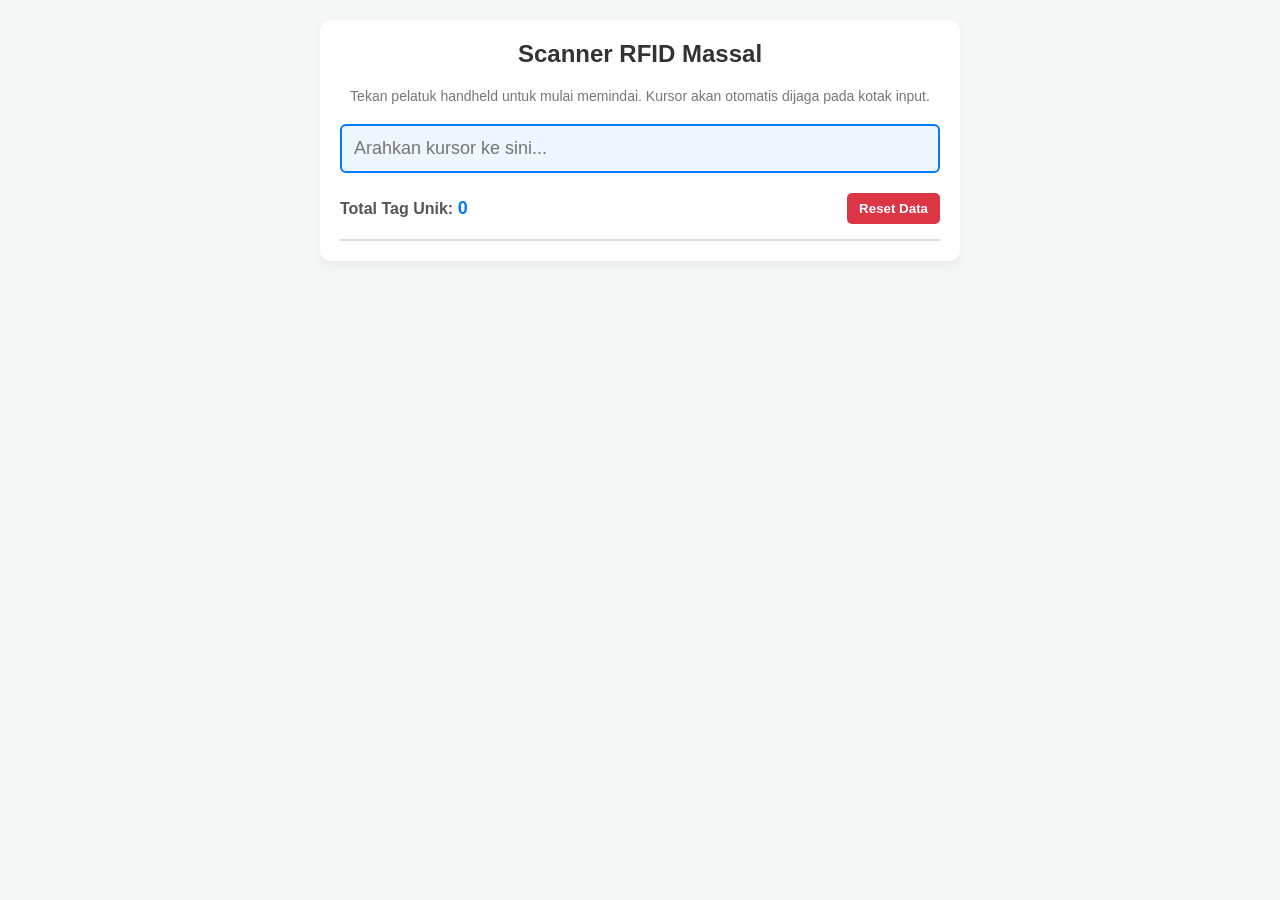
==== flower.html @ 82905b63 "www" ====
<!DOCTYPE html>
<html lang="id">
<head>
    <meta charset="UTF-8">
    <meta name="viewport" content="width=device-width, initial-scale=1.0">
    <title>RFID Bulk Scanner</title>
    <style>
        /* Desain UI Sederhana dan Responsif */
        body { 
            font-family: 'Segoe UI', Tahoma, Geneva, Verdana, sans-serif; 
            padding: 20px; 
            background-color: #f4f7f6; 
            margin: 0;
        }
        .container { 
            max-width: 600px; 
            margin: auto; 
            background: white; 
            padding: 20px; 
            border-radius: 10px; 
            box-shadow: 0 4px 8px rgba(0,0,0,0.05); 
        }
        h2 { text-align: center; color: #333; margin-top: 0; }
        .instruction { text-align: center; color: #777; font-size: 14px; margin-bottom: 20px; }
        
        /* Input Field Styling */
        #rfidInput { 
            width: 100%; 
            padding: 12px; 
            font-size: 18px; 
            margin-bottom: 20px; 
            box-sizing: border-box; 
            border: 2px solid #007bff; 
            border-radius: 6px;
            outline: none;
        }
        #rfidInput:focus { background-color: #eef6ff; }

        /* Status & Tombol */
        .header-action { 
            display: flex; 
            justify-content: space-between; 
            align-items: center;
            margin-bottom: 15px; 
            font-weight: bold; 
            color: #555;
        }
        button {
            padding: 8px 12px;
            background-color: #dc3545;
            color: white;
            border: none;
            border-radius: 5px;
            cursor: pointer;
            font-weight: bold;
        }
        button:hover { background-color: #c82333; }

        /* List Styling */
        #tagList { 
            list-style-type: none; 
            padding: 0; 
            margin: 0;
            max-height: 400px; 
            overflow-y: auto; 
            border: 1px solid #ddd; 
            border-radius: 6px;
        }
        #tagList li { 
            padding: 12px 15px; 
            border-bottom: 1px solid #eee; 
            display: flex; 
            justify-content: space-between; 
            align-items: center;
            font-family: monospace;
            font-size: 16px;
        }
        #tagList li:nth-child(even) { background-color: #fcfcfc; }
        #tagList li:last-child { border-bottom: none; }
        
        .time-badge { 
            background: #28a745; 
            color: white; 
            padding: 4px 8px; 
            border-radius: 12px; 
            font-size: 12px; 
            font-family: sans-serif;
        }
    </style>
</head>
<body>

    <div class="container">
        <h2>Scanner RFID Massal</h2>
        <p class="instruction">Tekan pelatuk handheld untuk mulai memindai. Kursor akan otomatis dijaga pada kotak input.</p>

        <input type="text" id="rfidInput" placeholder="Arahkan kursor ke sini..." autofocus autocomplete="off">

        <div class="header-action">
            <span>Total Tag Unik: <span id="totalTags" style="color: #007bff; font-size: 18px;">0</span></span>
            <button onclick="clearList()">Reset Data</button>
        </div>

        <ul id="tagList"></ul>
    </div>

    <script>
        // Inisialisasi elemen HTML
        const rfidInput = document.getElementById('rfidInput');
        const tagList = document.getElementById('tagList');
        const totalTagsDisplay = document.getElementById('totalTags');

        // Menggunakan struktur data 'Set' untuk menolak tag duplikat secara otomatis
        let scannedTags = new Set();

        // 1. Event listener utama untuk menangkap input scanner
        rfidInput.addEventListener('keypress', function(event) {
            // Scanner selalu mengirim 'Enter' di akhir pembacaan satu tag
            if (event.key === 'Enter') {
                event.preventDefault(); // Mencegah form submit default
                const tagValue = rfidInput.value.trim();

                if (tagValue !== "") {
                    processTag(tagValue);
                }

                // Segera kosongkan input agar siap untuk tag berikutnya secepat kilat
                rfidInput.value = '';
            }
        });

        // 2. Fungsi untuk memproses tag
        function processTag(tag) {
            // Cek apakah tag sudah ada di dalam Set (mencegah duplikat karena bulk scan)
            if (!scannedTags.has(tag)) {
                scannedTags.add(tag);
                updateUI(tag);
            }
        }

        // 3. Fungsi untuk memperbarui tampilan List di HTML
        function updateUI(tag) {
            totalTagsDisplay.textContent = scannedTags.size;

            const li = document.createElement('li');
            li.textContent = tag;

            // Tambahkan penanda waktu scan (opsional)
            const timeBadge = document.createElement('span');
            const now = new Date();
            timeBadge.textContent = now.toLocaleTimeString('id-ID');
            timeBadge.className = 'time-badge';
            li.appendChild(timeBadge);

            // Selalu tambahkan tag terbaru ke urutan paling atas
            tagList.insertBefore(li, tagList.firstChild);
        }

        // 4. Memaksa fokus kembali ke input box jika user tidak sengaja klik area lain
        document.addEventListener('click', function(event) {
            if (event.target.tagName !== 'BUTTON') {
                rfidInput.focus();
            }
        });

        // 5. Fungsi untuk mereset data
        function clearList() {
            if(confirm("Hapus semua tag yang telah dipindai?")) {
                scannedTags.clear();
                tagList.innerHTML = '';
                totalTagsDisplay.textContent = '0';
                rfidInput.focus();
            }
        }
    </script>
</body>
</html>
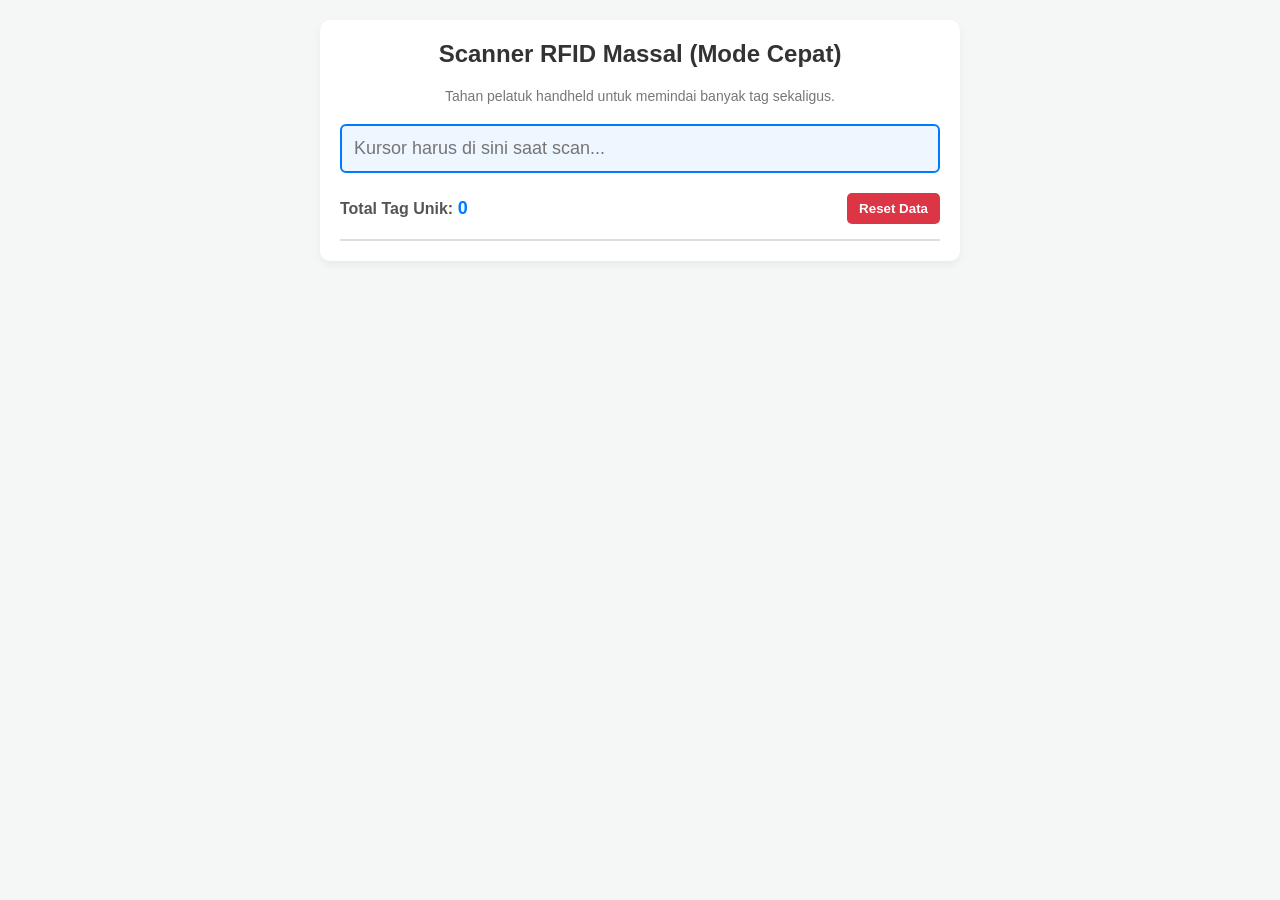
==== commit c3fab0e7: "www" ====
--- a/flower.html
+++ b/flower.html
@@ -3,98 +3,31 @@
 <head>
     <meta charset="UTF-8">
     <meta name="viewport" content="width=device-width, initial-scale=1.0">
-    <title>RFID Bulk Scanner</title>
+    <title>RFID Super Bulk Scanner</title>
     <style>
-        /* Desain UI Sederhana dan Responsif */
-        body { 
-            font-family: 'Segoe UI', Tahoma, Geneva, Verdana, sans-serif; 
-            padding: 20px; 
-            background-color: #f4f7f6; 
-            margin: 0;
-        }
-        .container { 
-            max-width: 600px; 
-            margin: auto; 
-            background: white; 
-            padding: 20px; 
-            border-radius: 10px; 
-            box-shadow: 0 4px 8px rgba(0,0,0,0.05); 
-        }
+        body { font-family: 'Segoe UI', Tahoma, Geneva, Verdana, sans-serif; padding: 20px; background-color: #f4f7f6; margin: 0; }
+        .container { max-width: 600px; margin: auto; background: white; padding: 20px; border-radius: 10px; box-shadow: 0 4px 8px rgba(0,0,0,0.05); }
         h2 { text-align: center; color: #333; margin-top: 0; }
         .instruction { text-align: center; color: #777; font-size: 14px; margin-bottom: 20px; }
-        
-        /* Input Field Styling */
-        #rfidInput { 
-            width: 100%; 
-            padding: 12px; 
-            font-size: 18px; 
-            margin-bottom: 20px; 
-            box-sizing: border-box; 
-            border: 2px solid #007bff; 
-            border-radius: 6px;
-            outline: none;
-        }
+        #rfidInput { width: 100%; padding: 12px; font-size: 18px; margin-bottom: 20px; box-sizing: border-box; border: 2px solid #007bff; border-radius: 6px; outline: none; }
         #rfidInput:focus { background-color: #eef6ff; }
-
-        /* Status & Tombol */
-        .header-action { 
-            display: flex; 
-            justify-content: space-between; 
-            align-items: center;
-            margin-bottom: 15px; 
-            font-weight: bold; 
-            color: #555;
-        }
-        button {
-            padding: 8px 12px;
-            background-color: #dc3545;
-            color: white;
-            border: none;
-            border-radius: 5px;
-            cursor: pointer;
-            font-weight: bold;
-        }
+        .header-action { display: flex; justify-content: space-between; align-items: center; margin-bottom: 15px; font-weight: bold; color: #555; }
+        button { padding: 8px 12px; background-color: #dc3545; color: white; border: none; border-radius: 5px; cursor: pointer; font-weight: bold; }
         button:hover { background-color: #c82333; }
-
-        /* List Styling */
-        #tagList { 
-            list-style-type: none; 
-            padding: 0; 
-            margin: 0;
-            max-height: 400px; 
-            overflow-y: auto; 
-            border: 1px solid #ddd; 
-            border-radius: 6px;
-        }
-        #tagList li { 
-            padding: 12px 15px; 
-            border-bottom: 1px solid #eee; 
-            display: flex; 
-            justify-content: space-between; 
-            align-items: center;
-            font-family: monospace;
-            font-size: 16px;
-        }
+        #tagList { list-style-type: none; padding: 0; margin: 0; max-height: 400px; overflow-y: auto; border: 1px solid #ddd; border-radius: 6px; }
+        #tagList li { padding: 10px 15px; border-bottom: 1px solid #eee; display: flex; justify-content: space-between; align-items: center; font-family: monospace; font-size: 15px; }
         #tagList li:nth-child(even) { background-color: #fcfcfc; }
         #tagList li:last-child { border-bottom: none; }
-        
-        .time-badge { 
-            background: #28a745; 
-            color: white; 
-            padding: 4px 8px; 
-            border-radius: 12px; 
-            font-size: 12px; 
-            font-family: sans-serif;
-        }
+        .time-badge { background: #28a745; color: white; padding: 3px 8px; border-radius: 12px; font-size: 11px; font-family: sans-serif; }
     </style>
 </head>
 <body>
 
     <div class="container">
-        <h2>Scanner RFID Massal</h2>
-        <p class="instruction">Tekan pelatuk handheld untuk mulai memindai. Kursor akan otomatis dijaga pada kotak input.</p>
+        <h2>Scanner RFID Massal (Mode Cepat)</h2>
+        <p class="instruction">Tahan pelatuk handheld untuk memindai banyak tag sekaligus.</p>
 
-        <input type="text" id="rfidInput" placeholder="Arahkan kursor ke sini..." autofocus autocomplete="off">
+        <input type="text" id="rfidInput" placeholder="Kursor harus di sini saat scan..." autofocus autocomplete="off">
 
         <div class="header-action">
             <span>Total Tag Unik: <span id="totalTags" style="color: #007bff; font-size: 18px;">0</span></span>
@@ -105,65 +38,84 @@
     </div>
 
     <script>
-        // Inisialisasi elemen HTML
         const rfidInput = document.getElementById('rfidInput');
         const tagList = document.getElementById('tagList');
         const totalTagsDisplay = document.getElementById('totalTags');
 
-        // Menggunakan struktur data 'Set' untuk menolak tag duplikat secara otomatis
         let scannedTags = new Set();
+        let scanBuffer = "";
+        let processTimeout;
 
-        // 1. Event listener utama untuk menangkap input scanner
+        // 1. Tangkap input dari scanner secepat mungkin
+        rfidInput.addEventListener('input', function(event) {
+            // Gunakan debounce: tunggu scanner selesai 'menembak' dalam waktu 50ms, baru proses agar web tidak lag.
+            clearTimeout(processTimeout);
+            
+            processTimeout = setTimeout(() => {
+                processBulkData(rfidInput.value);
+                rfidInput.value = ''; // Kosongkan input setelah diproses
+            }, 50); 
+        });
+
+        // 2. Jika scanner menggunakan tombol Enter (Sistem Backup)
         rfidInput.addEventListener('keypress', function(event) {
-            // Scanner selalu mengirim 'Enter' di akhir pembacaan satu tag
             if (event.key === 'Enter') {
-                event.preventDefault(); // Mencegah form submit default
-                const tagValue = rfidInput.value.trim();
-
-                if (tagValue !== "") {
-                    processTag(tagValue);
-                }
-
-                // Segera kosongkan input agar siap untuk tag berikutnya secepat kilat
+                event.preventDefault();
+                clearTimeout(processTimeout);
+                processBulkData(rfidInput.value);
                 rfidInput.value = '';
             }
         });
 
-        // 2. Fungsi untuk memproses tag
-        function processTag(tag) {
-            // Cek apakah tag sudah ada di dalam Set (mencegah duplikat karena bulk scan)
-            if (!scannedTags.has(tag)) {
-                scannedTags.add(tag);
-                updateUI(tag);
+        // 3. Fungsi memproses data yang masuk (mendukung pemisahan koma, spasi, atau baris baru)
+        function processBulkData(rawData) {
+            if (!rawData.trim()) return;
+
+            // Pisahkan data jika scanner menggabungkannya dengan enter/koma/spasi
+            const incomingTags = rawData.split(/[\n\r,\s]+/);
+            
+            // Gunakan DocumentFragment agar proses penambahan ribuan data ke HTML tidak membuat browser hang
+            const fragment = document.createDocumentFragment();
+            let hasNewTags = false;
+
+            const now = new Date().toLocaleTimeString('id-ID');
+
+            incomingTags.forEach(tag => {
+                const cleanTag = tag.trim();
+                
+                if (cleanTag !== "" && !scannedTags.has(cleanTag)) {
+                    scannedTags.add(cleanTag);
+                    hasNewTags = true;
+
+                    // Buat elemen list baru
+                    const li = document.createElement('li');
+                    li.textContent = cleanTag;
+
+                    const timeBadge = document.createElement('span');
+                    timeBadge.textContent = now;
+                    timeBadge.className = 'time-badge';
+                    li.appendChild(timeBadge);
+
+                    // Masukkan ke dalam fragment terlebih dahulu (belum ke layar)
+                    fragment.prepend(li);
+                }
+            });
+
+            // 4. Update layar sekaligus (Batch Update) untuk performa maksimal
+            if (hasNewTags) {
+                tagList.insertBefore(fragment, tagList.firstChild);
+                totalTagsDisplay.textContent = scannedTags.size;
             }
         }
 
-        // 3. Fungsi untuk memperbarui tampilan List di HTML
-        function updateUI(tag) {
-            totalTagsDisplay.textContent = scannedTags.size;
-
-            const li = document.createElement('li');
-            li.textContent = tag;
-
-            // Tambahkan penanda waktu scan (opsional)
-            const timeBadge = document.createElement('span');
-            const now = new Date();
-            timeBadge.textContent = now.toLocaleTimeString('id-ID');
-            timeBadge.className = 'time-badge';
-            li.appendChild(timeBadge);
-
-            // Selalu tambahkan tag terbaru ke urutan paling atas
-            tagList.insertBefore(li, tagList.firstChild);
-        }
-
-        // 4. Memaksa fokus kembali ke input box jika user tidak sengaja klik area lain
+        // Paksa fokus kembali ke input box jika terklik di luar
         document.addEventListener('click', function(event) {
             if (event.target.tagName !== 'BUTTON') {
                 rfidInput.focus();
             }
         });
 
-        // 5. Fungsi untuk mereset data
+        // Fungsi Reset
         function clearList() {
             if(confirm("Hapus semua tag yang telah dipindai?")) {
                 scannedTags.clear();
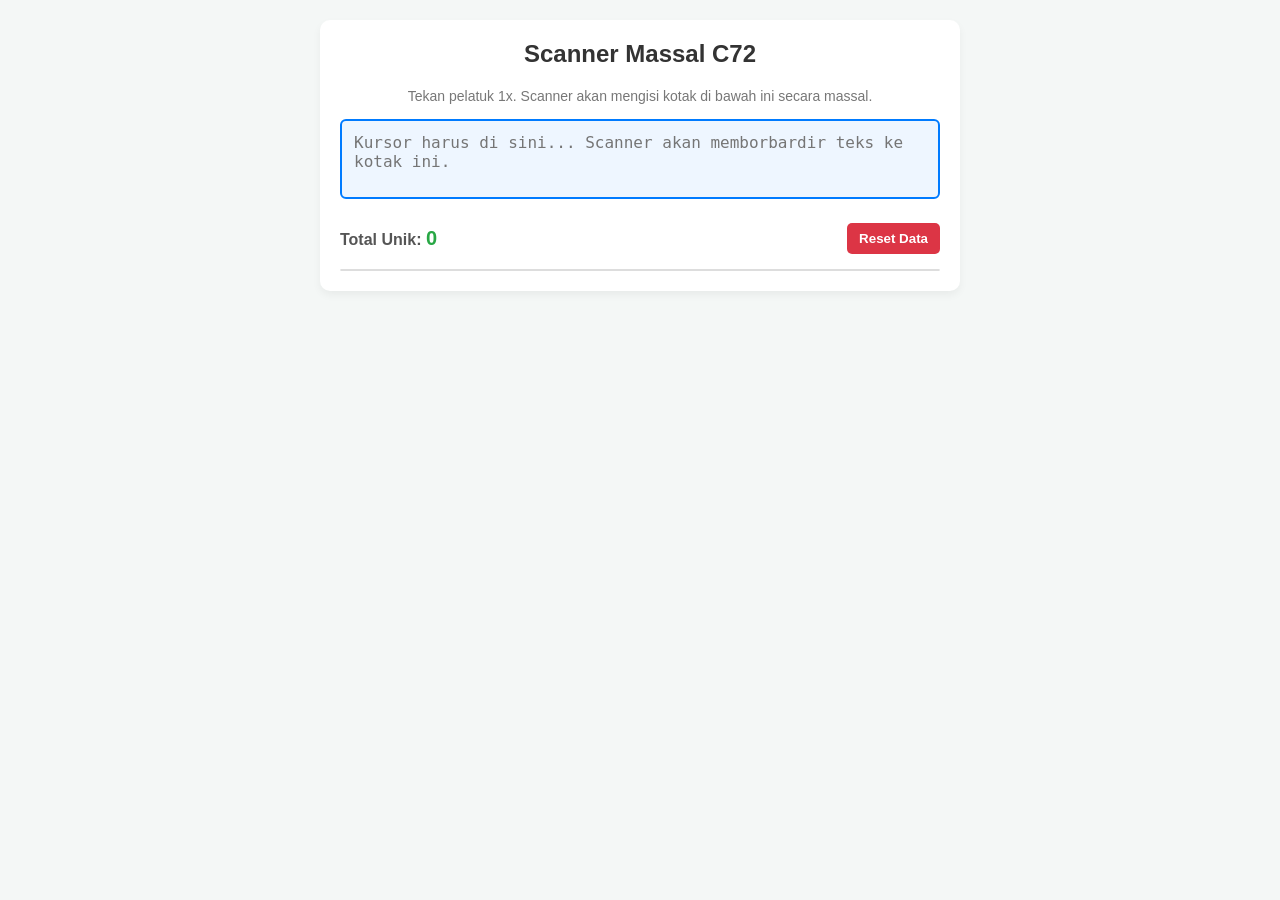
==== commit bca33d4a: "ww" ====
--- a/flower.html
+++ b/flower.html
@@ -3,34 +3,50 @@
 <head>
     <meta charset="UTF-8">
     <meta name="viewport" content="width=device-width, initial-scale=1.0">
-    <title>RFID Super Bulk Scanner</title>
+    <title>Chainway C72 Web RFID</title>
     <style>
         body { font-family: 'Segoe UI', Tahoma, Geneva, Verdana, sans-serif; padding: 20px; background-color: #f4f7f6; margin: 0; }
         .container { max-width: 600px; margin: auto; background: white; padding: 20px; border-radius: 10px; box-shadow: 0 4px 8px rgba(0,0,0,0.05); }
         h2 { text-align: center; color: #333; margin-top: 0; }
-        .instruction { text-align: center; color: #777; font-size: 14px; margin-bottom: 20px; }
-        #rfidInput { width: 100%; padding: 12px; font-size: 18px; margin-bottom: 20px; box-sizing: border-box; border: 2px solid #007bff; border-radius: 6px; outline: none; }
-        #rfidInput:focus { background-color: #eef6ff; }
+        .instruction { text-align: center; color: #777; font-size: 14px; margin-bottom: 15px; }
+        
+        /* Menggunakan Textarea agar Android tidak menghentikan input beruntun */
+        #rfidInput { 
+            width: 100%; 
+            height: 80px; 
+            padding: 12px; 
+            font-size: 16px; 
+            margin-bottom: 20px; 
+            box-sizing: border-box; 
+            border: 2px solid #28a745; 
+            border-radius: 6px; 
+            outline: none;
+            resize: none;
+            background-color: #fdfdfd;
+        }
+        #rfidInput:focus { background-color: #eef6ff; border-color: #007bff; }
+        
         .header-action { display: flex; justify-content: space-between; align-items: center; margin-bottom: 15px; font-weight: bold; color: #555; }
         button { padding: 8px 12px; background-color: #dc3545; color: white; border: none; border-radius: 5px; cursor: pointer; font-weight: bold; }
         button:hover { background-color: #c82333; }
+        
         #tagList { list-style-type: none; padding: 0; margin: 0; max-height: 400px; overflow-y: auto; border: 1px solid #ddd; border-radius: 6px; }
-        #tagList li { padding: 10px 15px; border-bottom: 1px solid #eee; display: flex; justify-content: space-between; align-items: center; font-family: monospace; font-size: 15px; }
+        #tagList li { padding: 10px 15px; border-bottom: 1px solid #eee; display: flex; justify-content: space-between; align-items: center; font-family: monospace; font-size: 15px; color: #333; }
         #tagList li:nth-child(even) { background-color: #fcfcfc; }
         #tagList li:last-child { border-bottom: none; }
-        .time-badge { background: #28a745; color: white; padding: 3px 8px; border-radius: 12px; font-size: 11px; font-family: sans-serif; }
+        .time-badge { background: #007bff; color: white; padding: 3px 8px; border-radius: 12px; font-size: 11px; font-family: sans-serif; }
     </style>
 </head>
 <body>
 
     <div class="container">
-        <h2>Scanner RFID Massal (Mode Cepat)</h2>
-        <p class="instruction">Tahan pelatuk handheld untuk memindai banyak tag sekaligus.</p>
+        <h2>Scanner Massal C72</h2>
+        <p class="instruction">Tekan pelatuk 1x. Scanner akan mengisi kotak di bawah ini secara massal.</p>
 
-        <input type="text" id="rfidInput" placeholder="Kursor harus di sini saat scan..." autofocus autocomplete="off">
+        <textarea id="rfidInput" placeholder="Kursor harus di sini... Scanner akan memborbardir teks ke kotak ini." autofocus></textarea>
 
         <div class="header-action">
-            <span>Total Tag Unik: <span id="totalTags" style="color: #007bff; font-size: 18px;">0</span></span>
+            <span>Total Unik: <span id="totalTags" style="color: #28a745; font-size: 20px;">0</span></span>
             <button onclick="clearList()">Reset Data</button>
         </div>
 
@@ -43,51 +59,37 @@
         const totalTagsDisplay = document.getElementById('totalTags');
 
         let scannedTags = new Set();
-        let scanBuffer = "";
         let processTimeout;
 
-        // 1. Tangkap input dari scanner secepat mungkin
-        rfidInput.addEventListener('input', function(event) {
-            // Gunakan debounce: tunggu scanner selesai 'menembak' dalam waktu 50ms, baru proses agar web tidak lag.
+        // Mendengarkan perubahan pada textarea
+        rfidInput.addEventListener('input', function() {
+            // Tunggu sampai scanner "berhenti menembak" selama 300 milidetik
+            // agar web tidak hang saat diserang ratusan tag sekaligus
             clearTimeout(processTimeout);
             
             processTimeout = setTimeout(() => {
                 processBulkData(rfidInput.value);
-                rfidInput.value = ''; // Kosongkan input setelah diproses
-            }, 50); 
+                rfidInput.value = ''; // Bersihkan kotak textarea setelah data dipindah ke list bawah
+            }, 300); 
         });
 
-        // 2. Jika scanner menggunakan tombol Enter (Sistem Backup)
-        rfidInput.addEventListener('keypress', function(event) {
-            if (event.key === 'Enter') {
-                event.preventDefault();
-                clearTimeout(processTimeout);
-                processBulkData(rfidInput.value);
-                rfidInput.value = '';
-            }
-        });
-
-        // 3. Fungsi memproses data yang masuk (mendukung pemisahan koma, spasi, atau baris baru)
         function processBulkData(rawData) {
             if (!rawData.trim()) return;
 
-            // Pisahkan data jika scanner menggabungkannya dengan enter/koma/spasi
+            // Pisahkan data berdasarkan "Enter" (\n) atau spasi
             const incomingTags = rawData.split(/[\n\r,\s]+/);
-            
-            // Gunakan DocumentFragment agar proses penambahan ribuan data ke HTML tidak membuat browser hang
             const fragment = document.createDocumentFragment();
             let hasNewTags = false;
-
             const now = new Date().toLocaleTimeString('id-ID');
 
             incomingTags.forEach(tag => {
                 const cleanTag = tag.trim();
                 
+                // Mencegah masuknya tag kosong dan tag duplikat
                 if (cleanTag !== "" && !scannedTags.has(cleanTag)) {
                     scannedTags.add(cleanTag);
                     hasNewTags = true;
 
-                    // Buat elemen list baru
                     const li = document.createElement('li');
                     li.textContent = cleanTag;
 
@@ -96,28 +98,26 @@
                     timeBadge.className = 'time-badge';
                     li.appendChild(timeBadge);
 
-                    // Masukkan ke dalam fragment terlebih dahulu (belum ke layar)
-                    fragment.prepend(li);
+                    fragment.prepend(li); // Susun yang terbaru di atas
                 }
             });
 
-            // 4. Update layar sekaligus (Batch Update) untuk performa maksimal
+            // Update UI
             if (hasNewTags) {
                 tagList.insertBefore(fragment, tagList.firstChild);
                 totalTagsDisplay.textContent = scannedTags.size;
             }
         }
 
-        // Paksa fokus kembali ke input box jika terklik di luar
+        // Auto focus menjaga kursor tetap di textarea
         document.addEventListener('click', function(event) {
             if (event.target.tagName !== 'BUTTON') {
                 rfidInput.focus();
             }
         });
 
-        // Fungsi Reset
         function clearList() {
-            if(confirm("Hapus semua tag yang telah dipindai?")) {
+            if(confirm("Hapus semua data?")) {
                 scannedTags.clear();
                 tagList.innerHTML = '';
                 totalTagsDisplay.textContent = '0';
